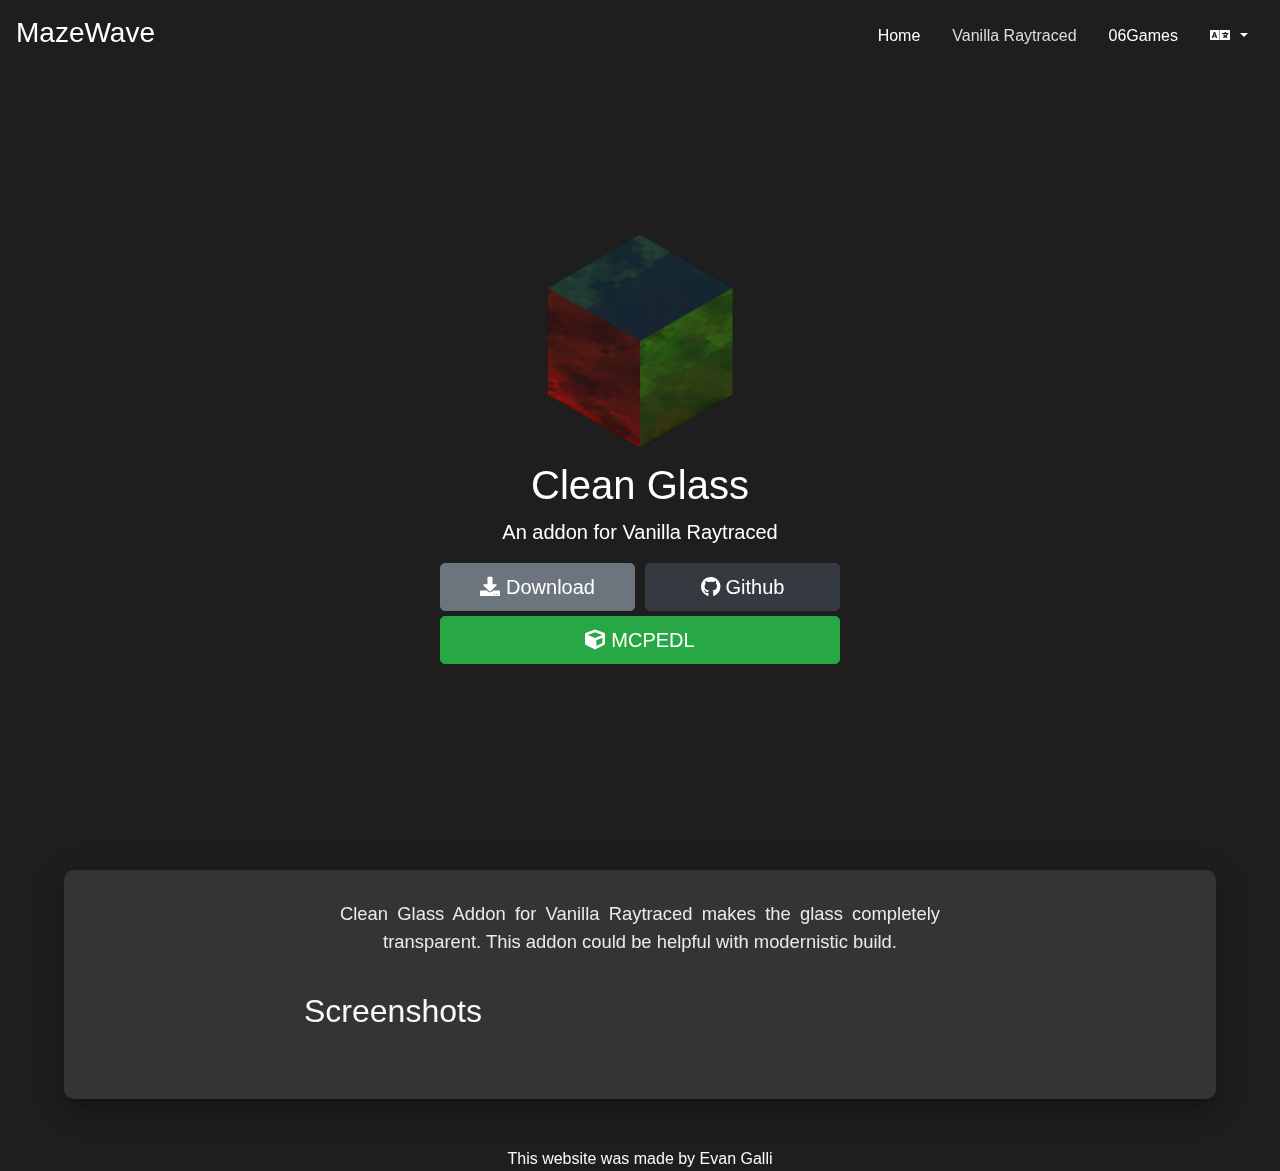
==== vanilla-raytraced-addons-glass.html @ 9cc34f3e "Update of the addons page" ====
<!DOCTYPE html>
<html lang="en">
  <head>
    <meta charset="utf-8" />
    <meta name="viewport" content="width=device-width, initial-scale=1, shrink-to-fit=no" />
    <link rel="apple-touch-icon" sizes="76x76" href="assets/img/apple-icon.png" />
    <link rel="icon" type="image/png" href="assets/img/favicon.png" />

    <title>MazeWave - Clean Glass Addon for Vanilla Raytraced</title>
    <link rel="canonical" href="https://mazewave.github.io/vanilla-raytraced-addons-mirror" />
    <meta name="description" content="Clean Glass Addon for Vanilla Raytraced makes the glass completely transparent. This addon could be helpful with modernistic build."></head>

    <link href="assets/css/BeerSlider.css" rel="stylesheet" />
    <script src="assets/js/BeerSlider.js"></script>

    <link href="assets/css/bootstrap.min.css" rel="stylesheet" />
    <link href="assets/css/fontawesome.min.css" rel="stylesheet" />
    <link href="assets/css/twemoji-amazing.css" rel="stylesheet" />
    <link href="assets/css/main.css" rel="stylesheet" />
    <style>
      :not(.beerWithCaption) > .carousel-caption {
        bottom: 2em;
      }
    </style>

    <script src="assets/js/jquery.min.js"></script>
    <script src="assets/js/js.cookie.min.js"></script>
    <script src="assets/js/bootstrap.min.js"></script>
    <script src="assets/js/main.js"></script>
  </head>
  <body>
    <div class="mx-auto">
      <header class="p-3 masthead mb-auto scrolled" style="color: var(--white)">
        <div class="inner">
          <a href="/"><h3 class="masthead-brand" id="txt-mazewave">MazeWave</h3></a>
          <nav class="nav nav-masthead justify-content-center">
            <a class="nav-link" href="/" id="txt-home">Home</a>
            <a class="nav-link active" href="vanilla-raytraced" id="txt-vrp">Vanilla Raytraced</a>
            <a class="nav-link" href="https://06games.ddns.net/" id="txt-06games">06Games</a>
            <div class="dropdown">
              <a class="nav-link dropdown-toggle" href="#" role="button" id="language" data-toggle="dropdown"><i class="fas fa-language"></i></a>
              <div class="dropdown-menu">
                <a class="dropdown-item" href="javascript:changeLanguage('english')"><i class="twa twa-flag-united-kingdom"></i>English</a>
                <a class="dropdown-item" href="javascript:changeLanguage('french')"><i class="twa twa-flag-france"></i>Français</a>
              </div>
            </div>
          </nav>
        </div>
      </header>
      <main role="main">
        <div class="d-flex flex-column w-100 introduction">
          <div class="carousel slide carousel-fade fullscreen-image" data-ride="carousel">
            <div class="carousel-inner">
              <div class="carousel-item active"><div style="background-image: url('assets/img/vanilla-raytraced-addons-glass/carousel/')" class="img"></div></div>
            </div>
          </div>
          <div class="text-center">
            <img src="assets/img/vanilla-raytraced-addons-glass/icon.png" href="#" class="presentation-icon" />
            <h1 id="txt-vrpAddons-glass">Clean Glass</h1>
            <p class="lead" id="txt-vrpAddons-glass-title">An addon for Vanilla Raytraced</p>
            <p class="lead" id="buttons" style="flex-wrap: wrap;">
              <a href="https://github.com/MazeWave/Vanilla-Raytraced-Addons-Glass/releases/latest" id="downloadBtn" class="btn btn-lg btn-secondary">
                <i class="fas fa-download"></i><span id="txt-download">Download</span>
              </a>
              <br style="width: 100vw;" />
              <a href="https://github.com/MazeWave/Vanilla-Raytraced-Addons-Glass/" class="btn btn-lg btn-dark">
                <i class="fab fa-github"></i><span id="txt-github">Github</span>
              </a>
              <a href="https://mcpedl.com/clean-glass-vanilla-raytraced/" class="btn btn-lg btn-success">
                <i class="fas fa-cube"></i><span id="txt-mcpedl">MCPEDL</span>
              </a>
            </p>
          </div>
        </div>

        <content class="panel d-block mb-5">
          <p class="description" id="txt-vrpAddons-glass-desc">
            Clean Glass Addon for Vanilla Raytraced makes the glass completely transparent. This addon could be helpful with modernistic build.
          </p>

          <h2 id="txt-screenshots">Screenshots</h2>
          <div class="text-center">
            <div class="beer-slider" id="beer-after" data-beer-label="After">
              <img src="assets/img/vanilla-raytraced-addons-glass/screenshots/sd/" alt="" />
              <div class="beer-reveal" id="beer-before" data-beer-label="Before"><img src="assets/img/vanilla-raytraced-addons-glass/screenshots/sd/" alt="" /></div>
            </div>
          </div>
        </content>
      </main>

      <footer class="mt-auto text-center">
        <div class="inner">
          <p><span id="txt-credit">This website was made by</span> <a href="https://github.com/06Games">Evan Galli</a></p>
        </div>
      </footer>
    </div>
  </body>
  <script>
    $(document.getElementsByClassName("beer-slider")).each(function () {
      new BeerSlider(this);
    });

    $("#downloadBtn").click((event) => getLatestRelease("Vanilla-Raytraced-Addons-Glass", event));
  </script>
</html>
---- assets/css/BeerSlider.css ----
.beer-slider{display:inline-block;overflow:hidden;position:relative}.beer-slider *,.beer-slider:after,.beer-slider :after,.beer-slider:before,.beer-slider :before{box-sizing:border-box}.beer-slider img,.beer-slider svg{vertical-align:bottom}.beer-slider>*{height:100%}.beer-slider>img{height:auto;max-width:100%}.beer-reveal{left:0;opacity:0;overflow:hidden;position:absolute;right:50%;top:0;transition:opacity .35s;z-index:1}.beer-reveal>:first-child{height:100%;max-width:none;width:200%}.beer-reveal>img:first-child{height:auto}.beer-range{-moz-appearance:none;-ms-touch-action:auto;-webkit-appearance:slider-horizontal!important;bottom:0;cursor:pointer;height:100%;left:-1px;margin:0;opacity:0;position:absolute;top:0;touch-action:auto;width:calc(100% + 2px);z-index:2}.beer-range::-webkit-slider-thumb{-webkit-appearance:none;height:300vh}.beer-range::-moz-range-thumb{-webkit-appearance:none;height:300vh}.beer-range::-ms-tooltip{display:none}.beer-handle{background:hsla(0,0%,100%,.5);border-radius:50%;box-shadow:0 0 6px transparent;color:#000;height:48px;left:50%;opacity:0;pointer-events:none;position:absolute;top:50%;transform:translate3d(-50%,-50%,0);transition:background .3s,box-shadow .3s,opacity .5s .25s;width:48px;z-index:2}.beer-handle:after,.beer-handle:before{border-left:2px solid;border-top:2px solid;content:"";height:10px;position:absolute;top:50%;transform-origin:0 0;width:10px}.beer-handle:before{left:10px;transform:rotate(-45deg)}.beer-handle:after{right:0;transform:rotate(135deg)}.beer-range:focus~.beer-handle{background:hsla(0,0%,100%,.85);box-shadow:0 0 3px rgba(0,0,0,.4)}.beer-reveal[data-beer-label]:after,.beer-slider[data-beer-label]:after{background:hsla(0,0%,100%,.75);border-radius:.125rem;content:attr(data-beer-label);line-height:1;padding:.5rem;position:absolute;top:1.5rem}.beer-slider[data-beer-label]:after{right:1.5rem}.beer-reveal[data-beer-label]:after{left:1.5rem}.beer-reveal[data-beer-label=""]:after,.beer-slider[data-beer-label=""]:after{content:none}.beer-ready .beer-handle,.beer-ready .beer-reveal{opacity:1}
---- assets/css/twemoji-amazing.css ----
@charset "UTF-8";
/*
Generated by twemoji-amazing, available at https://github.com/SebastianAigner/twemoji-amazing
The graphics are licensed under the CC-BY 4.0: https://github.com/twitter/twemoji
*/

/* Generated a total of 3360 emoji CSS classes. */

/*
Preamble from https://ellekasai.github.io/twemoji-awesome/,
licensed under MIT: https://ellekasai.mit-license.org/
*/

.twa {
  display: inline-block;
  height: 1em;
  width: 1em;
  margin: 0 0.05em 0 0.1em;
  vertical-align: sub;
  background-repeat: no-repeat;
  background-position: center center;
  background-size: 1em 1em;
}

.twa-flag-france {
  background-image: url("https://twemoji.maxcdn.com/v/latest/svg/1f1eb-1f1f7.svg");
}
.twa-flag-united-kingdom {
  background-image: url("https://twemoji.maxcdn.com/v/latest/svg/1f1ec-1f1e7.svg");
}
---- assets/css/main.css ----
html,
body {
  height: 100%;
  min-width: 340px;
}
body {
  background-color: #1e1e1e;
  color: var(--light);
}
a,
a:focus,
a:hover {
  color: inherit;
  text-decoration: none;
}
hr {
  border-color: #666;
}
i[class*="fa-"],
i[class*="twa-"] {
  margin-right: 6px;
}
.btn-darkblue {
    background-color: #004793;
    border-color: #004186;
    color: white;
}
.btn-darkblue:hover {
    color: #fff;
    background-color: #003773;
    border-color: #003773;
}
.btn-info {
  background-color: #18769b;
  border-color: #177397;
}
.btn-info:hover {
  background-color: #166e91;
  border-color: #166e91;
}
.alert-warning {
  color: #fbebbc;
  background-color: #b99015;
  border-color: #b38b15;
}
.alert-dark {
    color: #e6e6e6;
    background-color: #5e5e5e;
    border-color: #555;
}
.dropdown-menu {
  background-color: #0007;
  border-radius: 10px;
}
.dropdown-item,
.dropdown-item:focus,
.dropdown-item:hover {
  color: var(--light);
  background: none;
}
header {
  transition: background-color 200ms linear;
  z-index: 5;
  position: fixed;
  top: 0;
  left: 0;
  right: 0;
}
header.scrolled {
  background-color: #2d2d2d;
}
.beer-slider {
  max-width: 700px;
}
.beer-reveal[data-beer-label]::after,
.beer-slider[data-beer-label]::after {
  background: hsla(0, 0%, 9.4%, 0.75);
}
.beer-handle {
  background: hsla(0, 0%, 12.5%, 0.66);
  color: #ccc;
}
.beer-range:focus ~ .beer-handle {
  background: hsla(0, 0%, 20.8%, 0.85);
}

/******
 Navbar 
 ******/
.masthead-brand {
  display: none;
}
@media (min-width: 48em) {
  .masthead-brand {
    float: left;
    display: initial;
  }
  .nav-masthead {
    float: right;
  }
}
.nav-link.active {
  color: #ddd;
}

/**********
 Components
 **********/
.introduction {
  position: relative;
  justify-content: center;
  color: var(--white);
  height: 100vh;
}
.introduction > .text-center {
    width: 400px;
    margin: 0 auto;
}
.introduction #buttons {
	display: flex;
	gap: 5px;
}
.introduction #buttons > .btn {
	flex: 1 1 0px;
}
.fullscreen-image {
  /* Size and position */
  position: absolute;
  height: 100%;
  width: 100%;
  z-index: -1;
}
.fullscreen-image:not(.carousel),
.fullscreen-image .img {
  /* Darkens the image */
  filter: brightness(60%);
  -webkit-filter: brightness(60%);

  /* Center and scale the image nicely */
  background-position: center;
  background-repeat: no-repeat;
  background-size: cover;
}
.fullscreen-image .img,
.fullscreen-image .carousel-inner,
.fullscreen-image .carousel-item {
  width: 100%;
  height: 100%;
}

.carousel-caption {
  text-align: left;
  left: 0;
  right: 0;
  bottom: 0;
  padding: 0.5em;
  line-height: 1.1;
}
.carousel-caption > b {
  display: block;
  margin-bottom: 0.2em;
}
.beerWithCaption {
  max-width: 700px;
  display: inline-block;
  position: relative;
}
.beerWithCaption .carousel-caption {
  padding-bottom: 0.8em;
}

.presentation-icon {
  max-width: 250px;
  width: 60%;
  border-radius: 5%;
}

.panel {
  width: 90%;
  margin: -30px auto 0;
  background: #343434;
  border-radius: 10px;
  padding: 30px;
  box-shadow: 0 16px 24px 2px rgba(0, 0, 0, 0.14), 0 6px 30px 5px rgba(0, 0, 0, 0.12), 0 8px 10px -5px rgba(0, 0, 0, 0.2);
}
@media (max-width: 229px) {
  .panel {
    margin: 0;
    width: 100%;
    padding: 1em;
  }
}
@media (min-width: 830px) {
  .panel {
    padding: 30px calc(50% - 400px);
  }
}
@media (min-width: 1630px) {
  .panel {
    padding: 30px calc(50% - 800px);
  }
}

.description {
  color: #eaeaea;
  font-size: 1.15em;
  font-weight: lighter;
  text-align: justify;
  text-align-last: center;
  padding: 0 calc(50% - 300px);
  margin-bottom: 2em;
}
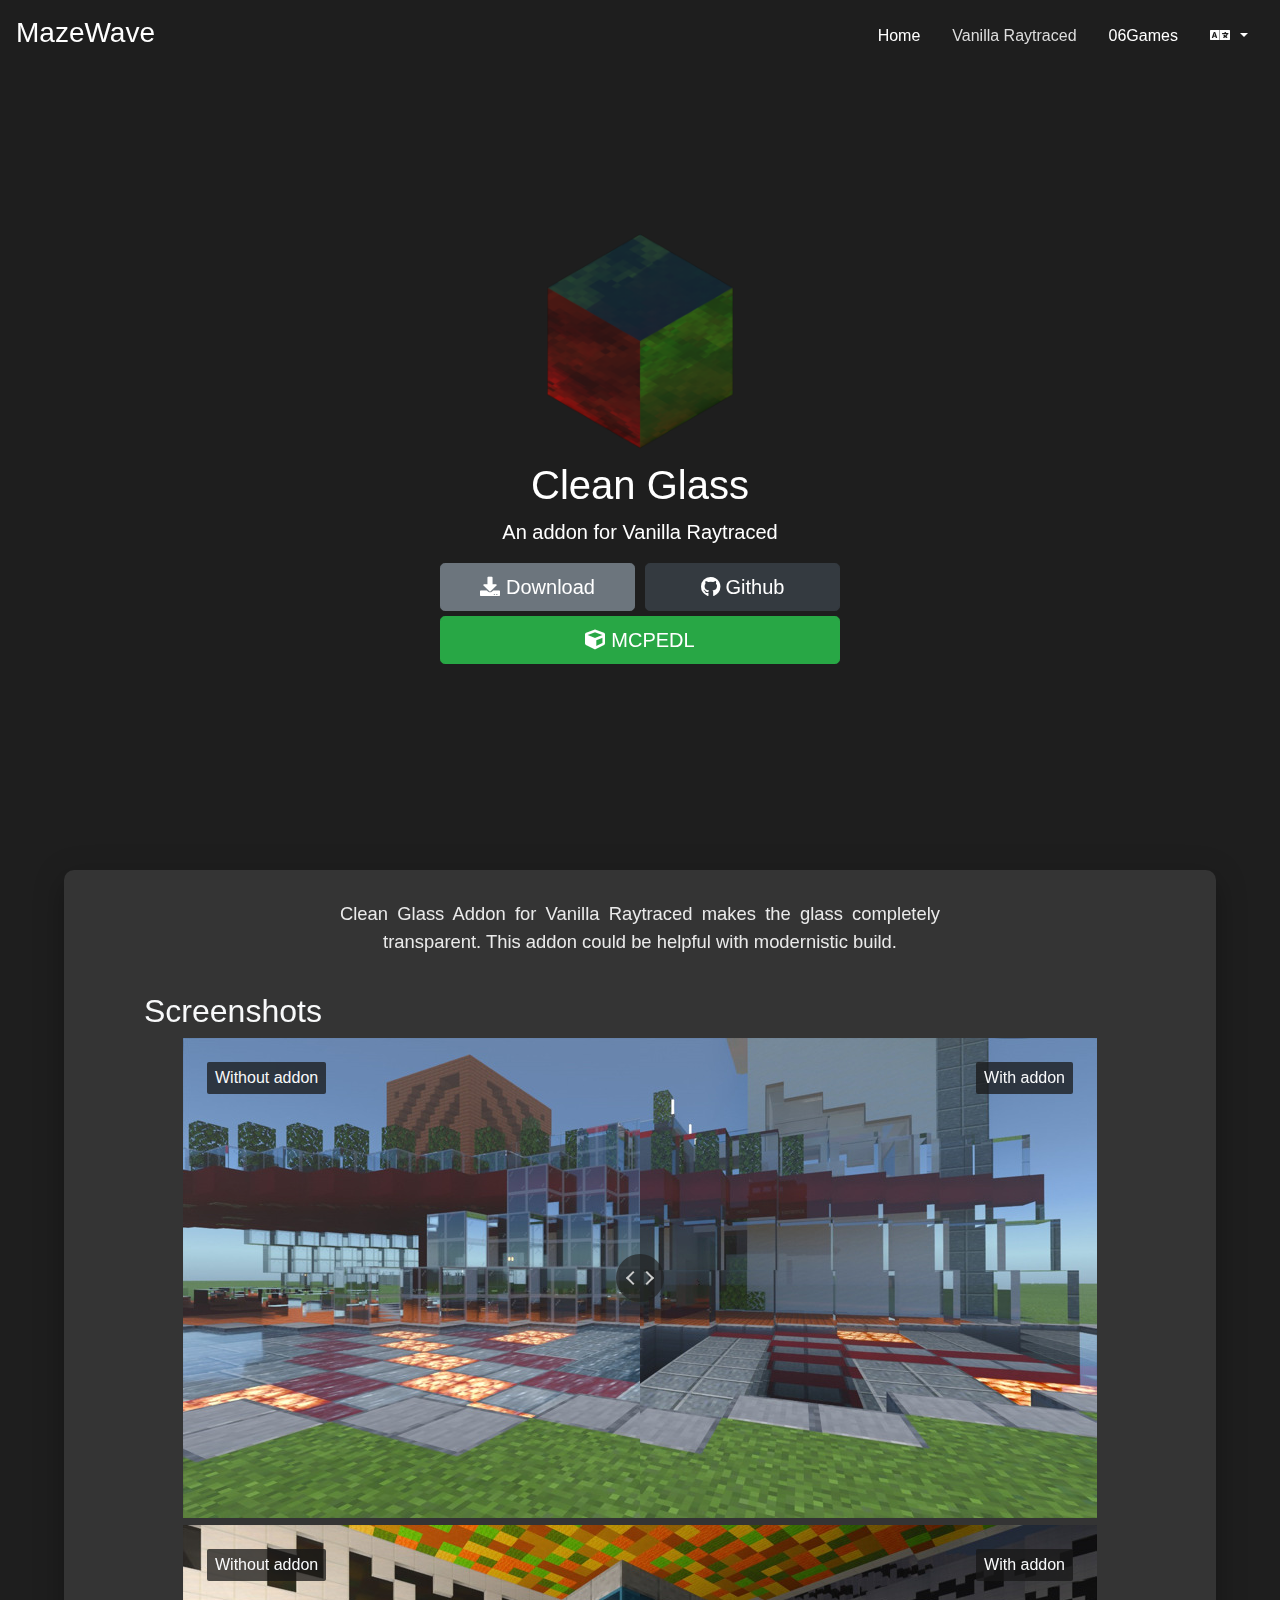
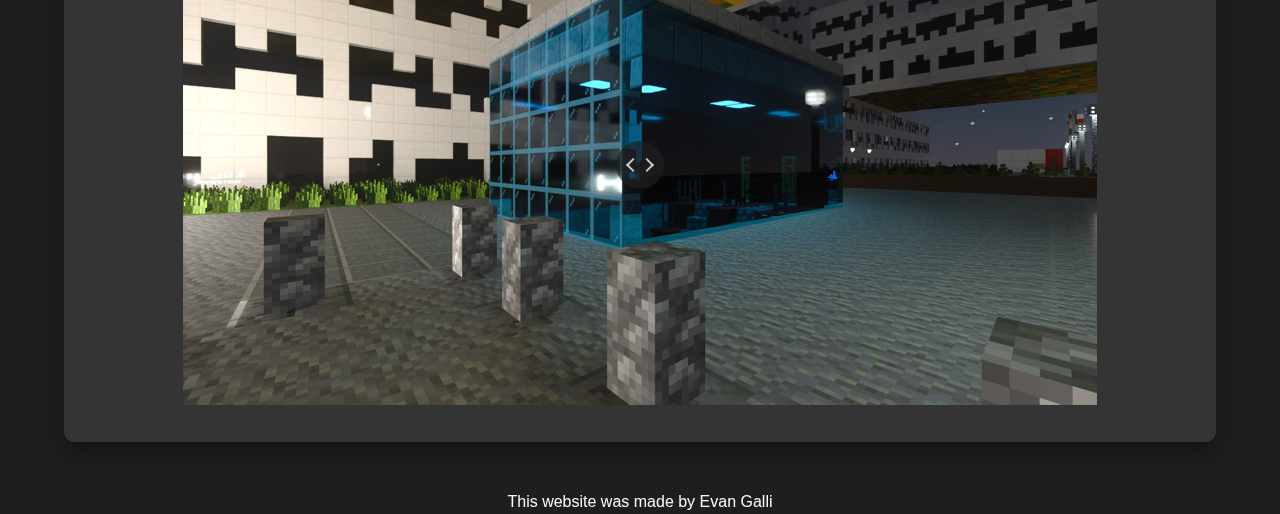
==== commit 440ee06b: "Merge branch '1.0'" ====
--- a/vanilla-raytraced-addons-glass.html
+++ b/vanilla-raytraced-addons-glass.html
@@ -80,9 +80,13 @@
 
           <h2 id="txt-screenshots">Screenshots</h2>
           <div class="text-center">
-            <div class="beer-slider" id="beer-after" data-beer-label="After">
-              <img src="assets/img/vanilla-raytraced-addons-glass/screenshots/sd/" alt="" />
-              <div class="beer-reveal" id="beer-before" data-beer-label="Before"><img src="assets/img/vanilla-raytraced-addons-glass/screenshots/sd/" alt="" /></div>
+            <div class="beer-slider" id="beer-addonOn" data-beer-label="With addon">
+              <img src="assets/img/vanilla-raytraced-addons-glass/screenshots/sd/cubes after.jpg" alt="" />
+              <div class="beer-reveal" id="beer-addonOff" data-beer-label="Without addon"><img src="assets/img/vanilla-raytraced-addons-glass/screenshots/sd/cubes before.jpg" alt="" /></div>
+            </div>
+            <div class="beer-slider" id="beer-addonOn" data-beer-label="With addon">
+              <img src="assets/img/vanilla-raytraced-addons-glass/screenshots/sd/plaza after.jpg" alt="" />
+              <div class="beer-reveal" id="beer-addonOff" data-beer-label="Without addon"><img src="assets/img/vanilla-raytraced-addons-glass/screenshots/sd/plaza before.jpg" alt="" /></div>
             </div>
           </div>
         </content>
--- a/assets/css/main.css
+++ b/assets/css/main.css
@@ -20,15 +20,18 @@
 i[class*="twa-"] {
   margin-right: 6px;
 }
+code {
+  color: #cc4482;
+}
 .btn-darkblue {
-    background-color: #004793;
-    border-color: #004186;
-    color: white;
+  background-color: #004793;
+  border-color: #004186;
+  color: white;
 }
 .btn-darkblue:hover {
-    color: #fff;
-    background-color: #003773;
-    border-color: #003773;
+  color: #fff;
+  background-color: #003773;
+  border-color: #003773;
 }
 .btn-info {
   background-color: #18769b;
@@ -60,7 +63,7 @@
 }
 header {
   transition: background-color 200ms linear;
-  z-index: 5;
+  z-index: 100;
   position: fixed;
   top: 0;
   left: 0;
@@ -69,8 +72,19 @@
 header.scrolled {
   background-color: #2d2d2d;
 }
-.beer-slider {
-  max-width: 700px;
+.screenshots {
+  display: flex;
+  gap: 0.5em;
+  flex-wrap: wrap;
+  justify-content: center;
+}
+.screenshots > [class^="beer"] {
+  flex-basis: 100%;
+}
+@media (min-width: 830px) {
+  .screenshots > [class^="beer"] {
+    flex-basis: calc(50% - 0.25em);
+  }
 }
 .beer-reveal[data-beer-label]::after,
 .beer-slider[data-beer-label]::after {
@@ -113,15 +127,24 @@
   height: 100vh;
 }
 .introduction > .text-center {
-    width: 400px;
-    margin: 0 auto;
+  max-width: 400px;
+  width: 100%;
+  margin: 0 auto;
 }
 .introduction #buttons {
-	display: flex;
-	gap: 5px;
+  display: flex;
+  gap: 5px;
 }
 .introduction #buttons > .btn {
-	flex: 1 1 0px;
+  flex: 1 1 0px;
+}
+@media (max-width: calc(400px + 2em)) {
+  .introduction > .text-center {
+    padding: 0 1em;
+  }
+  .introduction #buttons {
+    flex-direction: column;
+  }
 }
 .fullscreen-image {
   /* Size and position */
@@ -161,7 +184,6 @@
   margin-bottom: 0.2em;
 }
 .beerWithCaption {
-  max-width: 700px;
   display: inline-block;
   position: relative;
 }
@@ -192,12 +214,7 @@
 }
 @media (min-width: 830px) {
   .panel {
-    padding: 30px calc(50% - 400px);
-  }
-}
-@media (min-width: 1630px) {
-  .panel {
-    padding: 30px calc(50% - 800px);
+    padding: 30px calc(50% - 50vw + 5em);
   }
 }
 
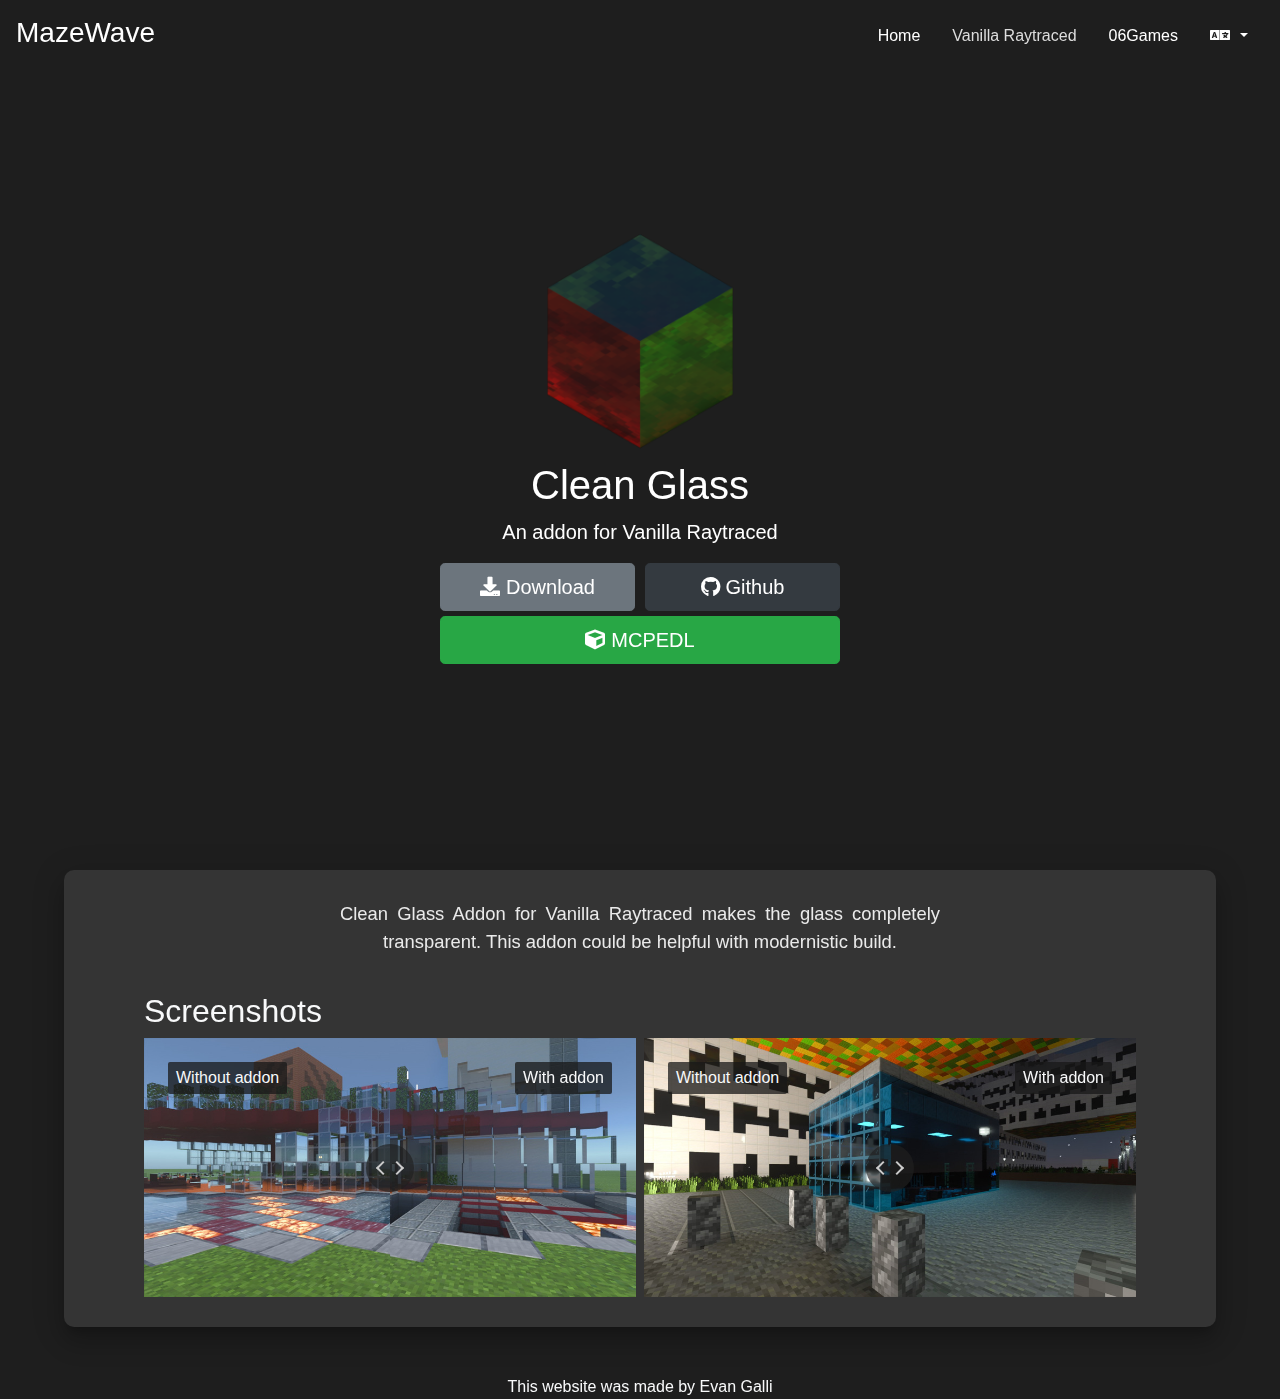
==== commit a97d8b34: "Fix the screenshot grid" ====
--- a/vanilla-raytraced-addons-glass.html
+++ b/vanilla-raytraced-addons-glass.html
@@ -79,7 +79,7 @@
           </p>
 
           <h2 id="txt-screenshots">Screenshots</h2>
-          <div class="text-center">
+          <div class="text-center screenshots">
             <div class="beer-slider" id="beer-addonOn" data-beer-label="With addon">
               <img src="assets/img/vanilla-raytraced-addons-glass/screenshots/sd/cubes after.jpg" alt="" />
               <div class="beer-reveal" id="beer-addonOff" data-beer-label="Without addon"><img src="assets/img/vanilla-raytraced-addons-glass/screenshots/sd/cubes before.jpg" alt="" /></div>
